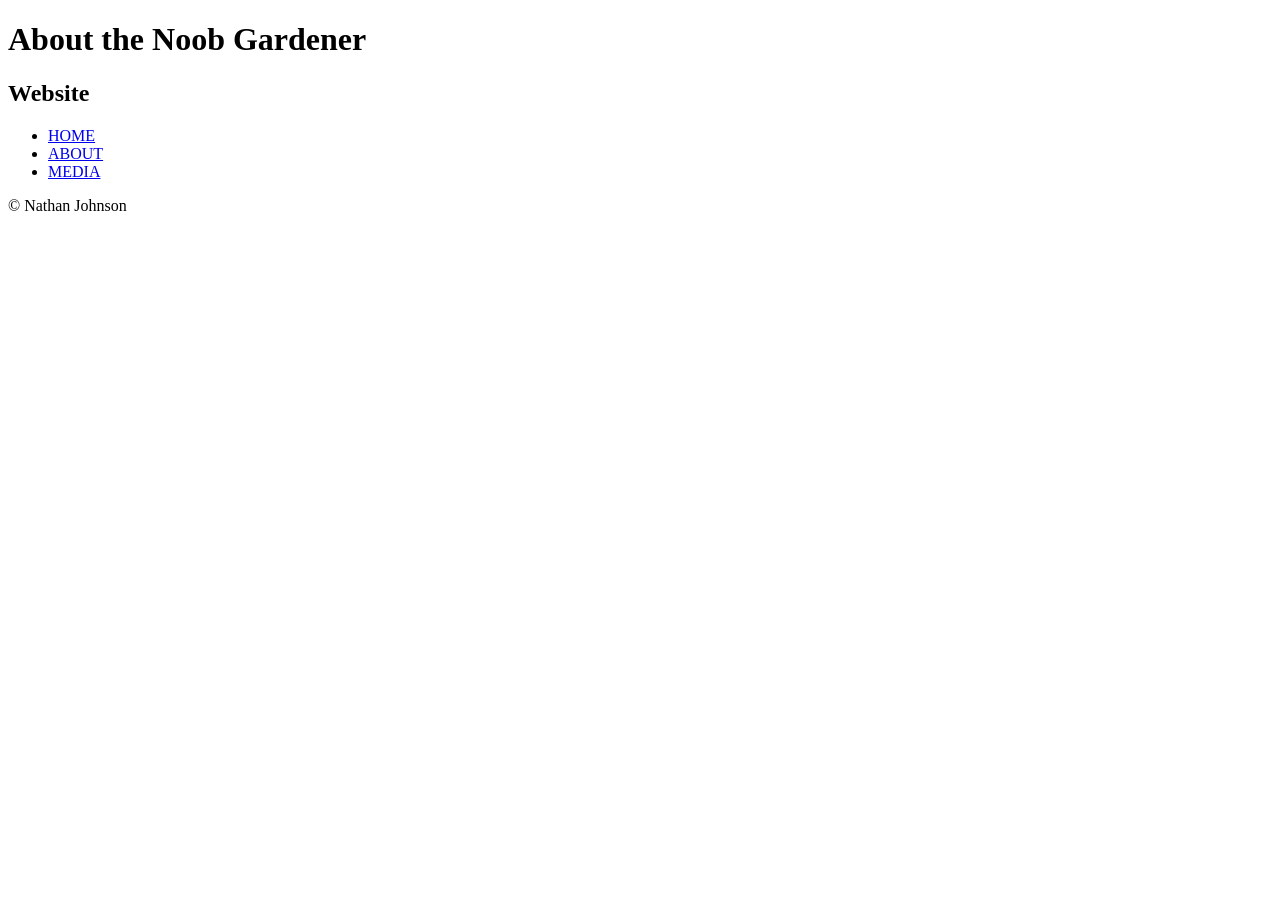
==== garden/garden-about.html @ 72873e92 "Garden Media Test" ====
<!doctype html>
<html lang="en">
<head>
   <!--
	Noob Gardener
   Author: Nathan Johnson
   Date: 11/19/2026
   Filename: garden-about.html
   -->
   <meta charset="utf-8">
   <title>ABOUT</title>
<link rel="stylesheet" href="garden-about-style.css">
<script src="garden-about-script.js"></script>
</head>
<body>
   <header>
      <h1>About the Noob Gardener</h1>
   </header>
   <nav>
      <h1>Website</h1>
      <ul>
         <li><a href="garden-home.html">HOME</a></li>
         <li><a href="garden-about.html">ABOUT</a></li>
         <li><a href="garden-media.html">MEDIA</a></li>
      </ul>
   </nav>
   <article>
    
   </article>
</body>
<footer>
<p>&copy; Nathan Johnson</p>
</footer>
</html>
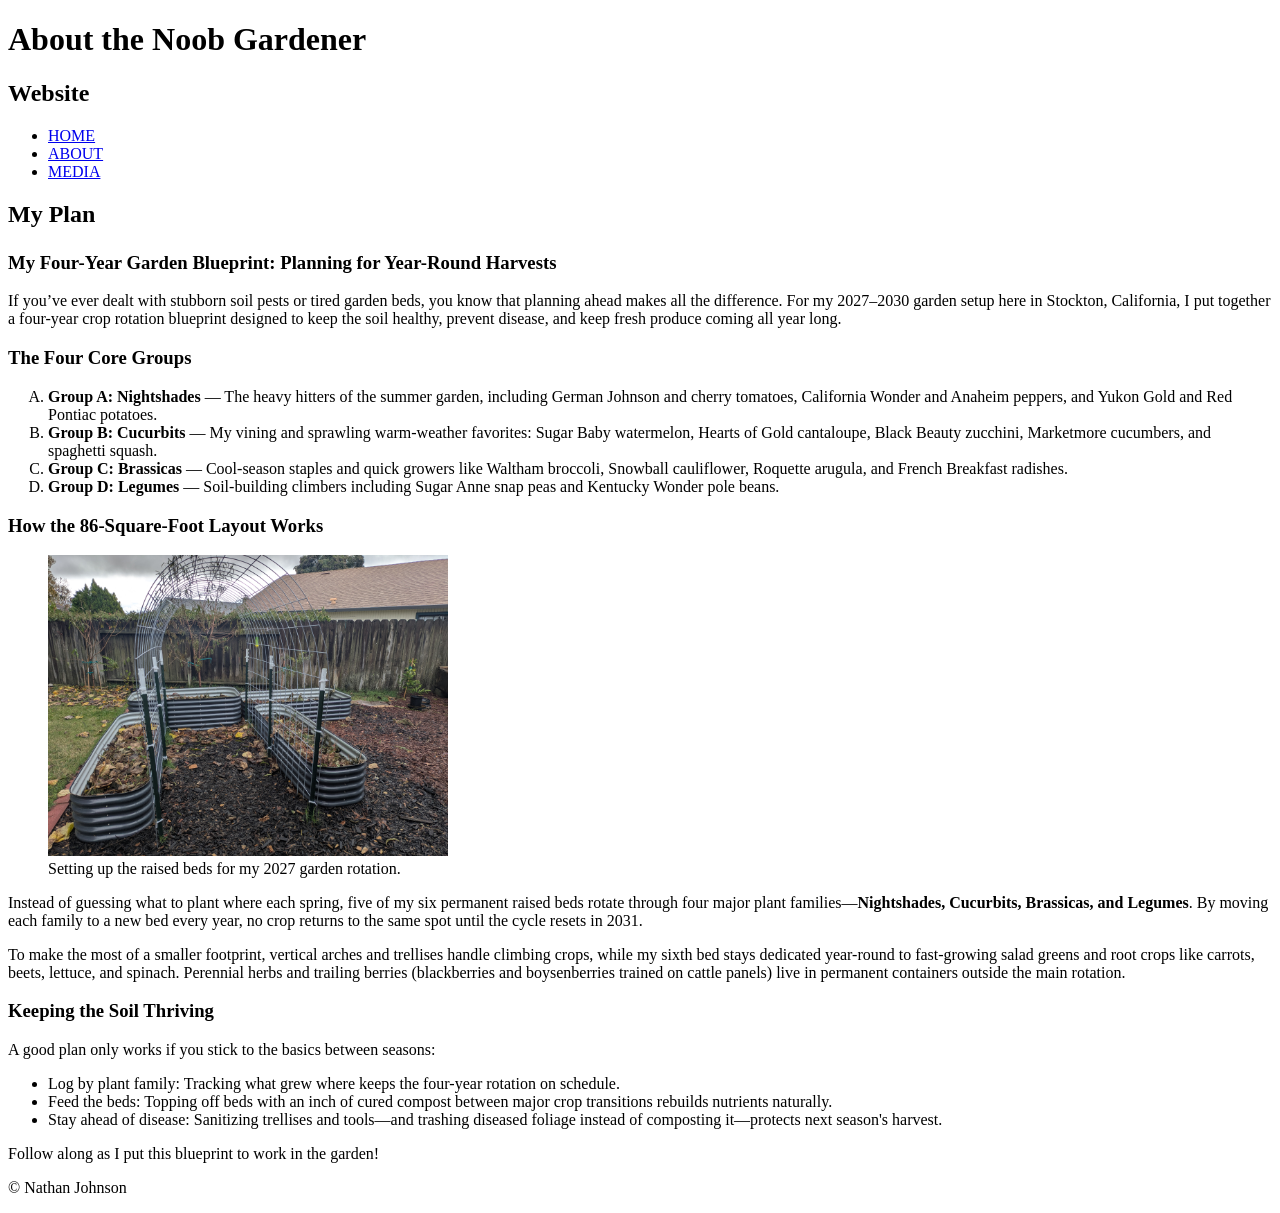
==== commit c6fe638e: "Figured it out and added photos" ====
--- a/garden/garden-about.html
+++ b/garden/garden-about.html
@@ -10,7 +10,7 @@
    <meta charset="utf-8">
    <title>ABOUT</title>
 <link rel="stylesheet" href="garden-about-style.css">
-<script src="garden-about-script.js"></script>
+<script src="garden-about-script.js" defer></script>
 </head>
 <body>
    <header>
@@ -25,10 +25,39 @@
       </ul>
    </nav>
    <article>
-    
+    <h2>My Plan</p>
+	<h3>My Four-Year Garden Blueprint: Planning for Year-Round Harvests</h3>
+<p>If you’ve ever dealt with stubborn soil pests or tired garden beds, you know that planning ahead makes all the difference. For my 2027–2030 garden setup here in Stockton, California, I put together a four-year crop rotation blueprint designed to keep the soil healthy, prevent disease, and keep fresh produce coming all year long.</p>
+
+<h3>The Four Core Groups</h3>
+<ol type="A">
+<li><b>Group A: Nightshades</b> — The heavy hitters of the summer garden, including German Johnson and cherry tomatoes, California Wonder and Anaheim peppers, and Yukon Gold and Red Pontiac potatoes.</li>
+<li><b>Group B: Cucurbits</b> — My vining and sprawling warm-weather favorites: Sugar Baby watermelon, Hearts of Gold cantaloupe, Black Beauty zucchini, Marketmore cucumbers, and spaghetti squash.</li>
+<li><b>Group C: Brassicas</b> — Cool-season staples and quick growers like Waltham broccoli, Snowball cauliflower, Roquette arugula, and French Breakfast radishes.</li>
+<li><b>Group D: Legumes</b> — Soil-building climbers including Sugar Anne snap peas and Kentucky Wonder pole beans.</li>
+</ol>
+<h3>How the 86-Square-Foot Layout Works</h3>
+<figure>
+  <img src="images/bedswithlining.jpg" alt="Raised garden beds in the backyard" width="400">
+  <figcaption>Setting up the raised beds for my 2027 garden rotation.</figcaption>
+</figure>
+
+<p>Instead of guessing what to plant where each spring, five of my six permanent raised beds rotate through four major plant families—<b>Nightshades, Cucurbits, Brassicas, and Legumes</b>. By moving each family to a new bed every year, no crop returns to the same spot until the cycle resets in 2031.</p>
+<p>To make the most of a smaller footprint, vertical arches and trellises handle climbing crops, while my sixth bed stays dedicated year-round to fast-growing salad greens and root crops like carrots, beets, lettuce, and spinach. Perennial herbs and trailing berries (blackberries and boysenberries trained on cattle panels) live in permanent containers outside the main rotation.</p>
+
+<h3>Keeping the Soil Thriving</h3>
+
+<p>A good plan only works if you stick to the basics between seasons:</p>
+<ul>
+<li>Log by plant family: Tracking what grew where keeps the four-year rotation on schedule.</li>
+<li>Feed the beds: Topping off beds with an inch of cured compost between major crop transitions rebuilds nutrients naturally.</li>
+<li>Stay ahead of disease: Sanitizing trellises and tools—and trashing diseased foliage instead of composting it—protects next season's harvest.</li>
+</ul>
+<p>Follow along as I put this blueprint to work in the garden!</p>
    </article>
-</body>
 <footer>
 <p>&copy; Nathan Johnson</p>
 </footer>
+</body>
+
 </html>
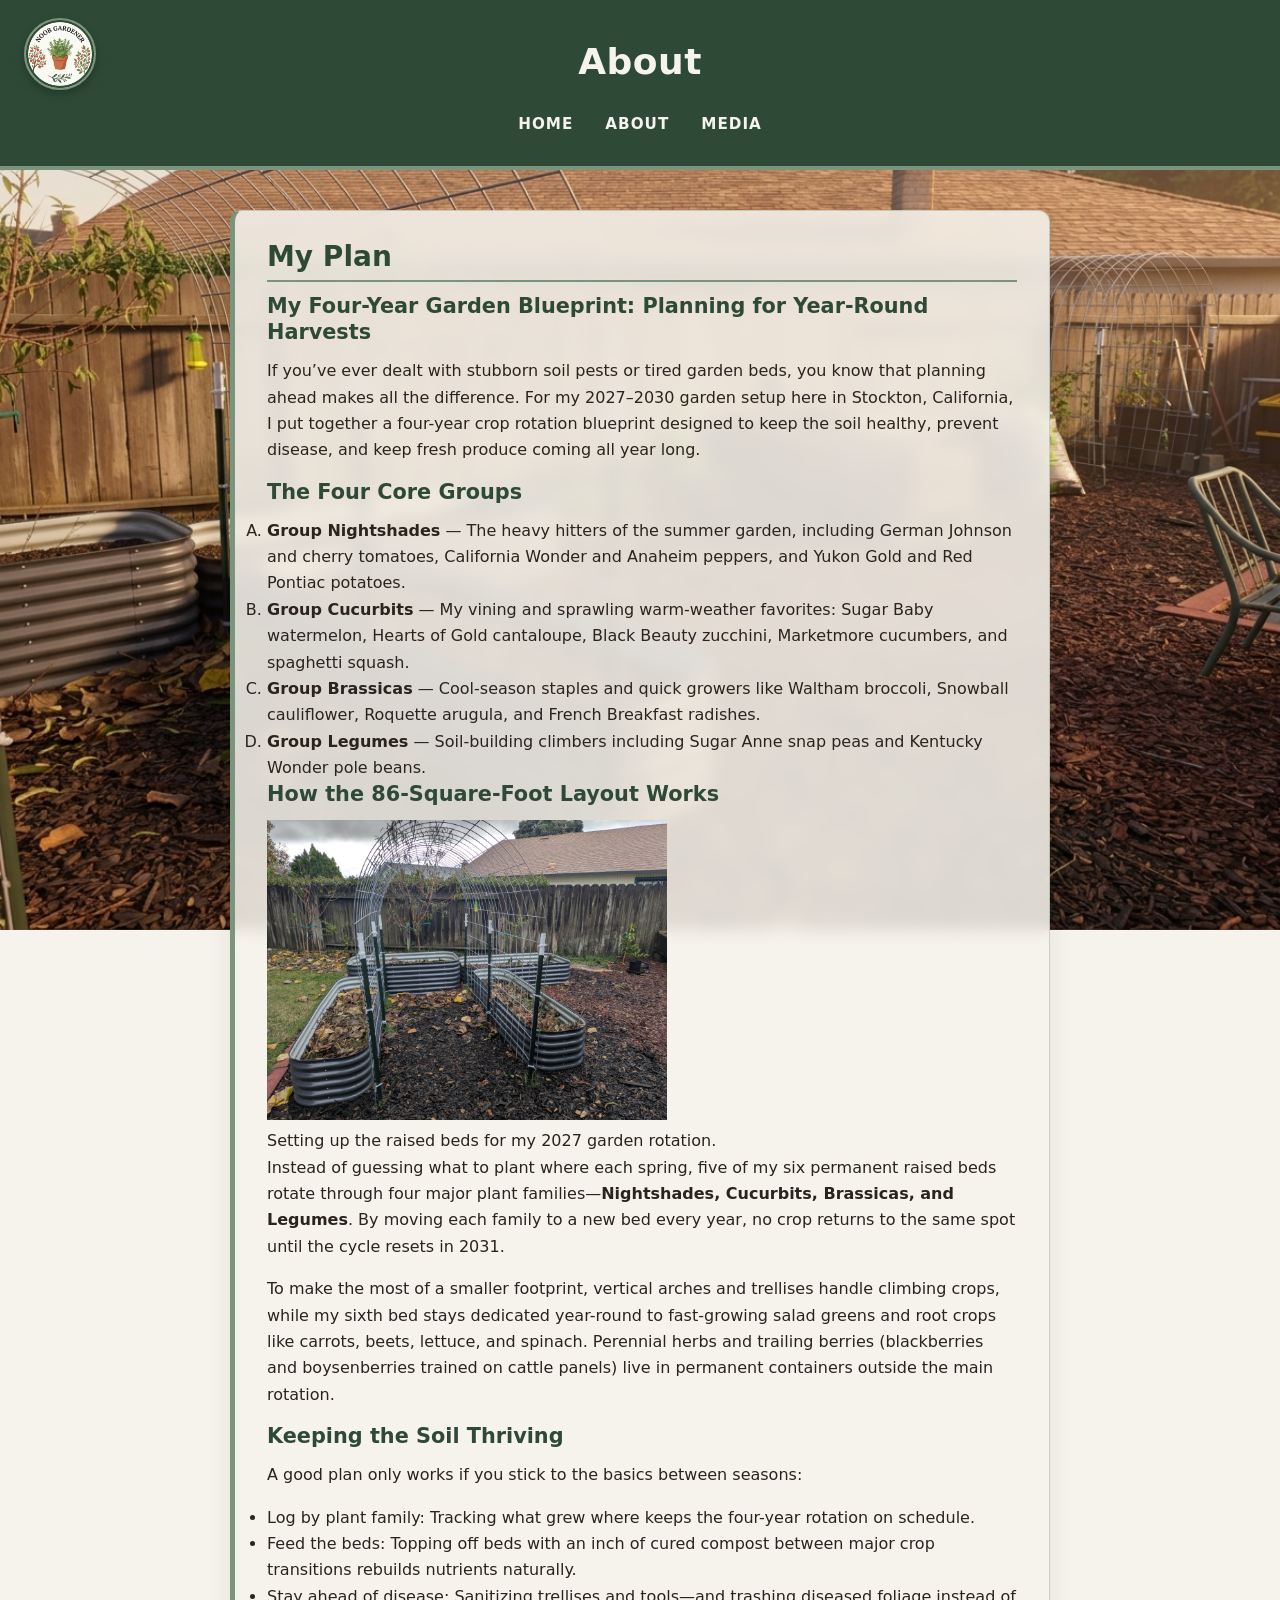
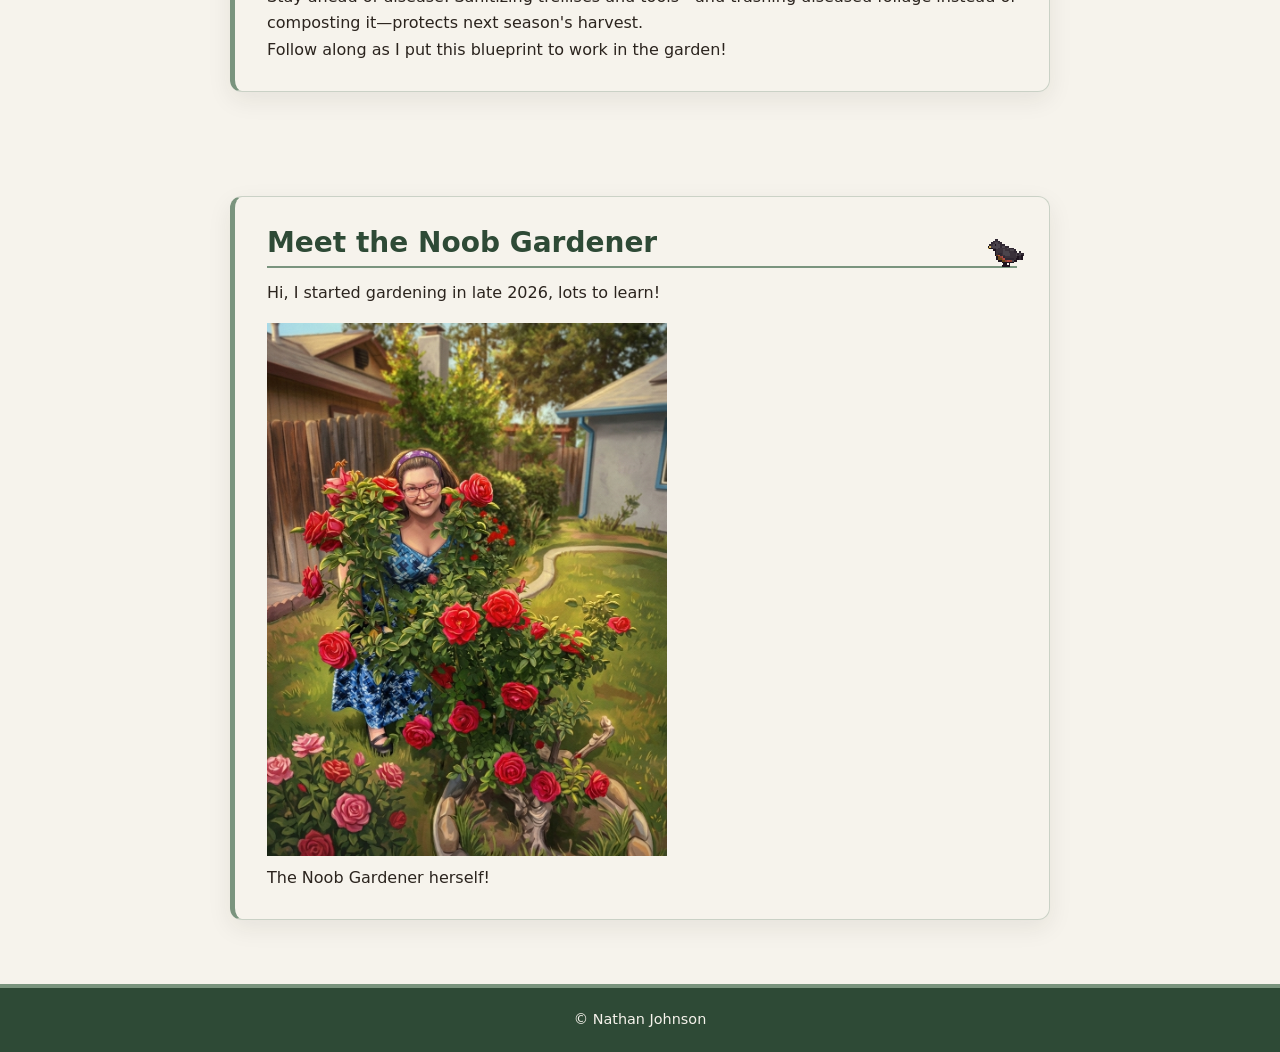
==== commit d4f39b5a: "Mega Update" ====
--- a/garden/garden-about.html
+++ b/garden/garden-about.html
@@ -10,31 +10,35 @@
    <meta charset="utf-8">
    <title>ABOUT</title>
 <link rel="stylesheet" href="garden-about-style.css">
+
 <script src="garden-about-script.js" defer></script>
 </head>
 <body>
    <header>
-      <h1>About the Noob Gardener</h1>
-   </header>
-   <nav>
-      <h1>Website</h1>
-      <ul>
+      
+	  <a href="garden-home.html" class="header-logo" aria-label="Noob Gardener Home">
+		<img src="images/logo.jpg" alt="Noob Gardener Logo">
+	  </a>
+      <h1>About</h1>
+	  	  <nav><ul>
          <li><a href="garden-home.html">HOME</a></li>
          <li><a href="garden-about.html">ABOUT</a></li>
          <li><a href="garden-media.html">MEDIA</a></li>
-      </ul>
-   </nav>
-   <article>
-    <h2>My Plan</p>
+      </ul></nav>
+   </header>
+<main>
+<div class="bird-sprite" aria-hidden="true"></div>
+   <section>
+    <h2>My Plan</h2>
 	<h3>My Four-Year Garden Blueprint: Planning for Year-Round Harvests</h3>
 <p>If you’ve ever dealt with stubborn soil pests or tired garden beds, you know that planning ahead makes all the difference. For my 2027–2030 garden setup here in Stockton, California, I put together a four-year crop rotation blueprint designed to keep the soil healthy, prevent disease, and keep fresh produce coming all year long.</p>
 
 <h3>The Four Core Groups</h3>
 <ol type="A">
-<li><b>Group A: Nightshades</b> — The heavy hitters of the summer garden, including German Johnson and cherry tomatoes, California Wonder and Anaheim peppers, and Yukon Gold and Red Pontiac potatoes.</li>
-<li><b>Group B: Cucurbits</b> — My vining and sprawling warm-weather favorites: Sugar Baby watermelon, Hearts of Gold cantaloupe, Black Beauty zucchini, Marketmore cucumbers, and spaghetti squash.</li>
-<li><b>Group C: Brassicas</b> — Cool-season staples and quick growers like Waltham broccoli, Snowball cauliflower, Roquette arugula, and French Breakfast radishes.</li>
-<li><b>Group D: Legumes</b> — Soil-building climbers including Sugar Anne snap peas and Kentucky Wonder pole beans.</li>
+<li><b>Group Nightshades</b> — The heavy hitters of the summer garden, including German Johnson and cherry tomatoes, California Wonder and Anaheim peppers, and Yukon Gold and Red Pontiac potatoes.</li>
+<li><b>Group Cucurbits</b> — My vining and sprawling warm-weather favorites: Sugar Baby watermelon, Hearts of Gold cantaloupe, Black Beauty zucchini, Marketmore cucumbers, and spaghetti squash.</li>
+<li><b>Group Brassicas</b> — Cool-season staples and quick growers like Waltham broccoli, Snowball cauliflower, Roquette arugula, and French Breakfast radishes.</li>
+<li><b>Group Legumes</b> — Soil-building climbers including Sugar Anne snap peas and Kentucky Wonder pole beans.</li>
 </ol>
 <h3>How the 86-Square-Foot Layout Works</h3>
 <figure>
@@ -54,7 +58,20 @@
 <li>Stay ahead of disease: Sanitizing trellises and tools—and trashing diseased foliage instead of composting it—protects next season's harvest.</li>
 </ul>
 <p>Follow along as I put this blueprint to work in the garden!</p>
-   </article>
+   </section>
+   </main>
+   <main>
+   <section>
+   <div class="sitting-bird" aria-hidden="true"></div>
+   <h2>Meet the Noob Gardener</h2>
+   <p>Hi, I started gardening in late 2026, lots to learn!</P>
+   <figure>
+  <img src="images/noobgardener.jpg" alt="The Noob Gardener herself!" width="400">
+  <figcaption>The Noob Gardener herself!</figcaption>
+</figure>
+</section>
+   </main>
+   
 <footer>
 <p>&copy; Nathan Johnson</p>
 </footer>
--- a/garden/garden-about-style.css
+++ b/garden/garden-about-style.css
@@ -0,0 +1,463 @@
+/* =========================================
+   1. COLOR PALETTE VARIABLES
+   ========================================= */
+:root {
+  --bg-page: #F6F3EC;        /* Sunlit Oat / Linen */
+  --bg-surface: #EAE5D9;     /* Soft Pebble / Mist */
+  --brand-primary: #2E4A36;  /* Deep Moss Green */
+  --brand-secondary: #7A947E;/* Sage Herb */
+  --accent-cta: #C46D4E;     /* Warm Terracotta */
+  --text-main: #2B241E;      /* Rich Loam / Umber */
+  --text-inverse: #F6F3EC;   /* Light text for dark buttons/headers */
+}
+
+/* =========================================
+   2. BASE & PAGE BACKGROUND (About Page)
+   ========================================= */
+* {
+  box-sizing: border-box;
+  margin: 0;
+  padding: 0;
+}
+
+body {
+  background-color: var(--bg-page);
+  background-image: url("images/aboutback.jpg");
+  background-size: cover;
+  background-position: center center;
+  background-repeat: no-repeat;
+  background-attachment: fixed;
+
+  color: var(--text-main);
+  font-family: system-ui, -apple-system, "Segoe UI", Roboto, Helvetica, Arial, sans-serif;
+  line-height: 1.65;
+  display: flex;
+  flex-direction: column;
+  min-height: 100vh;
+}
+
+/* =========================================
+   3. KEYFRAME ANIMATIONS
+   ========================================= */
+@keyframes sproutUp {
+  0% {
+    opacity: 0;
+    transform: translateY(20px);
+  }
+  100% {
+    opacity: 1;
+    transform: translateY(0);
+  }
+}
+
+@keyframes gentleBreeze {
+  0%, 100% {
+    transform: translateY(0px) rotate(0deg);
+  }
+  50% {
+    transform: translateY(-3px) rotate(0.4deg);
+  }
+}
+
+/* =========================================
+   4. HEADER & NAVIGATION
+   ========================================= */
+header {
+  background-color: var(--brand-primary);
+  color: var(--text-inverse);
+  padding: 2rem 1.5rem 1.25rem;
+  text-align: center;
+  border-bottom: 4px solid var(--brand-secondary);
+  animation: sproutUp 0.8s cubic-bezier(0.22, 1, 0.36, 1) forwards;
+  position: relative;
+}
+
+.header-logo {
+  position: absolute;
+  top: 1.15rem;
+  left: 1.5rem;
+  display: block;
+  width: 72px;
+  height: 72px;
+  border-radius: 50%;       /* Clips square corners into a clean circle */
+  overflow: hidden;
+  border: 2px solid var(--brand-secondary);
+  box-shadow: 0 4px 10px rgba(0, 0, 0, 0.25);
+  transition: transform 0.25s ease, border-color 0.25s ease;
+  z-index: 10;
+}
+
+.header-logo img {
+  width: 100%;
+  height: 100%;
+  object-fit: cover;
+  display: block;
+}
+
+.header-logo:hover,
+.header-logo:focus {
+  transform: scale(1.06);
+  border-color: var(--accent-cta);
+}
+
+/* Stack logo cleanly above the title on narrow mobile screens */
+@media (max-width: 600px) {
+  .header-logo {
+    position: static;
+    margin: 0 auto 0.75rem;
+    width: 64px;
+    height: 64px;
+  }
+}
+
+header h1 {
+  color: var(--text-inverse);
+  font-size: 2.25rem;
+  letter-spacing: 0.5px;
+  margin-bottom: 0.75rem;
+  display: inline-block;
+  animation: gentleBreeze 6s ease-in-out infinite;
+}
+
+nav ul {
+  list-style: none;
+  display: flex;
+  justify-content: center;
+  flex-wrap: wrap;
+  gap: 2rem;
+  padding: 0.5rem 0;
+}
+
+nav a {
+  position: relative;
+  color: var(--text-inverse);
+  text-decoration: none;
+  font-weight: 700;
+  font-size: 0.95rem;
+  letter-spacing: 1px;
+  padding: 0.4rem 0;
+  transition: color 0.3s ease;
+}
+
+nav a::after {
+  content: "";
+  position: absolute;
+  left: 0;
+  bottom: 0;
+  width: 100%;
+  height: 3px;
+  background-color: var(--accent-cta);
+  border-radius: 2px;
+  transform: scaleX(0);
+  transform-origin: center;
+  transition: transform 0.3s cubic-bezier(0.25, 0.8, 0.25, 1);
+}
+
+nav a:hover,
+nav a:focus {
+  color: var(--bg-surface);
+}
+
+nav a:hover::after,
+nav a:focus::after {
+  transform: scaleX(1);
+}
+
+/* =========================================
+   5. MAIN CONTENT & FROSTED CARDS
+   ========================================= */
+main {
+  width: 92%;
+  max-width: 820px;
+  margin: 2rem auto;
+  padding: 0.5rem 0 2rem;
+  display: flex;
+  flex-direction: column;
+  gap: 1.75rem;
+  flex: 1;
+}
+
+main section,
+main article,
+.card {
+  background-color: rgba(246, 243, 236, 0.88);
+  backdrop-filter: blur(8px);
+  -webkit-backdrop-filter: blur(8px);
+  border: 1px solid rgba(122, 148, 126, 0.35);
+  border-left: 5px solid var(--brand-secondary);
+  border-radius: 12px;
+  padding: 1.75rem 2rem;
+  box-shadow: 0 8px 24px rgba(43, 36, 30, 0.08);
+
+  opacity: 0;
+  animation: sproutUp 0.8s cubic-bezier(0.22, 1, 0.36, 1) forwards;
+  transition: transform 0.3s ease, box-shadow 0.3s ease, border-color 0.3s ease, background-color 0.3s ease;
+}
+
+main section:nth-child(1),
+main article:nth-child(1) {
+  animation-delay: 0.15s;
+}
+
+main section:nth-child(2),
+main article:nth-child(2) {
+  animation-delay: 0.3s;
+}
+
+main section:nth-child(3),
+main article:nth-child(3) {
+  animation-delay: 0.45s;
+}
+
+main section:nth-child(4),
+main article:nth-child(4) {
+  animation-delay: 0.6s;
+}
+
+main section:hover,
+main article:hover,
+.card:hover {
+  transform: translateY(-3px);
+  background-color: rgba(246, 243, 236, 0.96);
+  border-left-color: var(--brand-primary);
+  box-shadow: 0 12px 28px rgba(46, 74, 54, 0.14);
+}
+
+/* =========================================
+   6. TYPOGRAPHY & HEADINGS
+   ========================================= */
+h2, h3 {
+  color: var(--brand-primary);
+  line-height: 1.25;
+  margin-top: 0;
+  margin-bottom: 0.75rem;
+}
+
+h2 {
+  font-size: 1.75rem;
+  border-bottom: 2px solid var(--brand-secondary);
+  padding-bottom: 0.4rem;
+}
+
+h3 {
+  font-size: 1.3rem;
+}
+
+p {
+  margin-bottom: 1rem;
+}
+
+p:last-child {
+  margin-bottom: 0;
+}
+
+strong {
+  color: var(--brand-primary);
+}
+
+/* =========================================
+   7. LINKS & YOUTUBE CALL-TO-ACTION BUTTONS
+   ========================================= */
+a {
+  color: var(--brand-primary);
+  font-weight: 600;
+  text-decoration-color: var(--brand-secondary);
+  text-underline-offset: 3px;
+}
+
+a:hover {
+  color: var(--accent-cta);
+}
+
+.btn,
+p a[href*="youtube"] {
+  display: inline-block;
+  background-color: var(--accent-cta);
+  color: var(--text-inverse);
+  text-decoration: none;
+  font-weight: 600;
+  padding: 0.65rem 1.25rem;
+  border-radius: 8px;
+  margin: 0.35rem 0.5rem 0.35rem 0;
+  box-shadow: 0 4px 10px rgba(196, 109, 78, 0.25);
+  transition: transform 0.25s cubic-bezier(0.25, 0.8, 0.25, 1),
+              background-color 0.25s ease,
+              box-shadow 0.25s ease;
+}
+
+.btn:hover,
+p a[href*="youtube"]:hover {
+  background-color: #B05B3D;
+  color: var(--text-inverse);
+  transform: translateY(-3px);
+  box-shadow: 0 8px 18px rgba(196, 109, 78, 0.4);
+}
+
+.btn:active,
+p a[href*="youtube"]:active {
+  transform: translateY(-1px);
+}
+
+/* =========================================
+   8. FOOTER & ACCESSIBILITY
+   ========================================= */
+footer {
+  background-color: var(--brand-primary);
+  color: var(--text-inverse);
+  text-align: center;
+  padding: 1.25rem;
+  font-size: 0.9rem;
+  border-top: 4px solid var(--brand-secondary);
+}
+
+@media (prefers-reduced-motion: reduce) {
+  *, *::before, *::after {
+    animation-duration: 0.01ms !important;
+    animation-iteration-count: 1 !important;
+    transition-duration: 0.01ms !important;
+  }
+}
+
+/* =========================================
+   9. MOBILE RESPONSIVENESS
+   ========================================= */
+@media (max-width: 600px) {
+  header h1 {
+    font-size: 1.75rem;
+  }
+
+  nav ul {
+    gap: 1rem;
+  }
+
+  main section,
+  main article,
+  .card {
+    padding: 1.25rem 1.5rem;
+  }
+
+  .btn,
+  p a[href*="youtube"] {
+    display: block;
+    text-align: center;
+    margin-right: 0;
+    margin-bottom: 0.65rem;
+  }
+
+  #garden-vine-right {
+    width: 55px !important;
+    right: 4px !important;
+    opacity: 0.75;
+  }
+
+  #garden-vine-left {
+    width: 55px !important;
+    left: 4px !important;
+    opacity: 0.75;
+  }
+}
+
+/* =========================================
+   FLYING BIRD SPRITE ANIMATION (Native Rows)
+   ========================================= */
+.bird-sprite {
+  position: fixed;
+  top: 14%;
+  left: -40px;
+  width: 32px;
+  height: 32px;
+
+  background-image: url("images/bird-sprite.png");
+  background-repeat: no-repeat;
+  background-position: 0px -96px; /* Starts on Row 4 (flying right) */
+  image-rendering: pixelated;
+
+  pointer-events: none;
+  z-index: 9999;
+
+  animation:
+    flapWings 0.55s steps(3) infinite,
+    flyAcrossAndBack 24s linear infinite;
+}
+
+/* Steps horizontally across the 3 frames (0px -> -96px) */
+@keyframes flapWings {
+  0% {
+    background-position-x: 0px;
+  }
+  100% {
+    background-position-x: -96px;
+  }
+}
+
+/* Switches Y-row cleanly at each edge: Row 4 (-96px) right, Row 1 (0px) left */
+@keyframes flyAcrossAndBack {
+  /* Fly Left -> Right using Row 4 (-96px) */
+  0% {
+    left: -40px;
+    background-position-y: -96px;
+    transform: translateY(0px) scale(1.75);
+  }
+  25% {
+    transform: translateY(-14px) scale(1.75);
+  }
+  49.9% {
+    left: calc(100vw + 40px);
+    background-position-y: -96px;
+    transform: translateY(4px) scale(1.75);
+  }
+
+  /* Switch to Row 1 (0px) off-screen to fly Right -> Left */
+  50% {
+    left: calc(100vw + 40px);
+    background-position-y: 0px;
+    transform: translateY(4px) scale(1.75);
+  }
+  75% {
+    transform: translateY(-10px) scale(1.75);
+  }
+  99.9% {
+    left: -40px;
+    background-position-y: 0px;
+    transform: translateY(0px) scale(1.75);
+  }
+  100% {
+    left: -40px;
+    background-position-y: -96px;
+    transform: translateY(0px) scale(1.75);
+  }
+}
+
+/* =========================================
+   PERCHED SITTING BIRD (Bottom Half of 96x256)
+   ========================================= */
+.sitting-bird {
+  position: absolute;
+  top: 50px;                /* Rests feet directly on the top border of the card */
+  right: 28px;               /* Sits near the top-right corner */
+  width: 32px;
+  height: 32px;
+
+  background-image: url("images/bird-sprite.png");
+  background-repeat: no-repeat;
+  /* Bottom 4 rows are sitting: Row 5 = -128px, Row 6 = -160px, Row 7 = -192px, Row 8 = -224px */
+  background-position: 0px -128px;
+  image-rendering: pixelated;
+
+  transform: scale(1.75);
+  transform-origin: bottom center;
+  pointer-events: none;
+  z-index: 20;
+
+  /* Gentle, slow idle cycle through the 3 sitting frames */
+  animation: sittingIdle 2.4s steps(3) infinite;
+}
+
+@keyframes sittingIdle {
+  0% {
+    background-position: 0px -128px;
+  }
+  100% {
+    background-position: -96px -128px;
+  }
+}
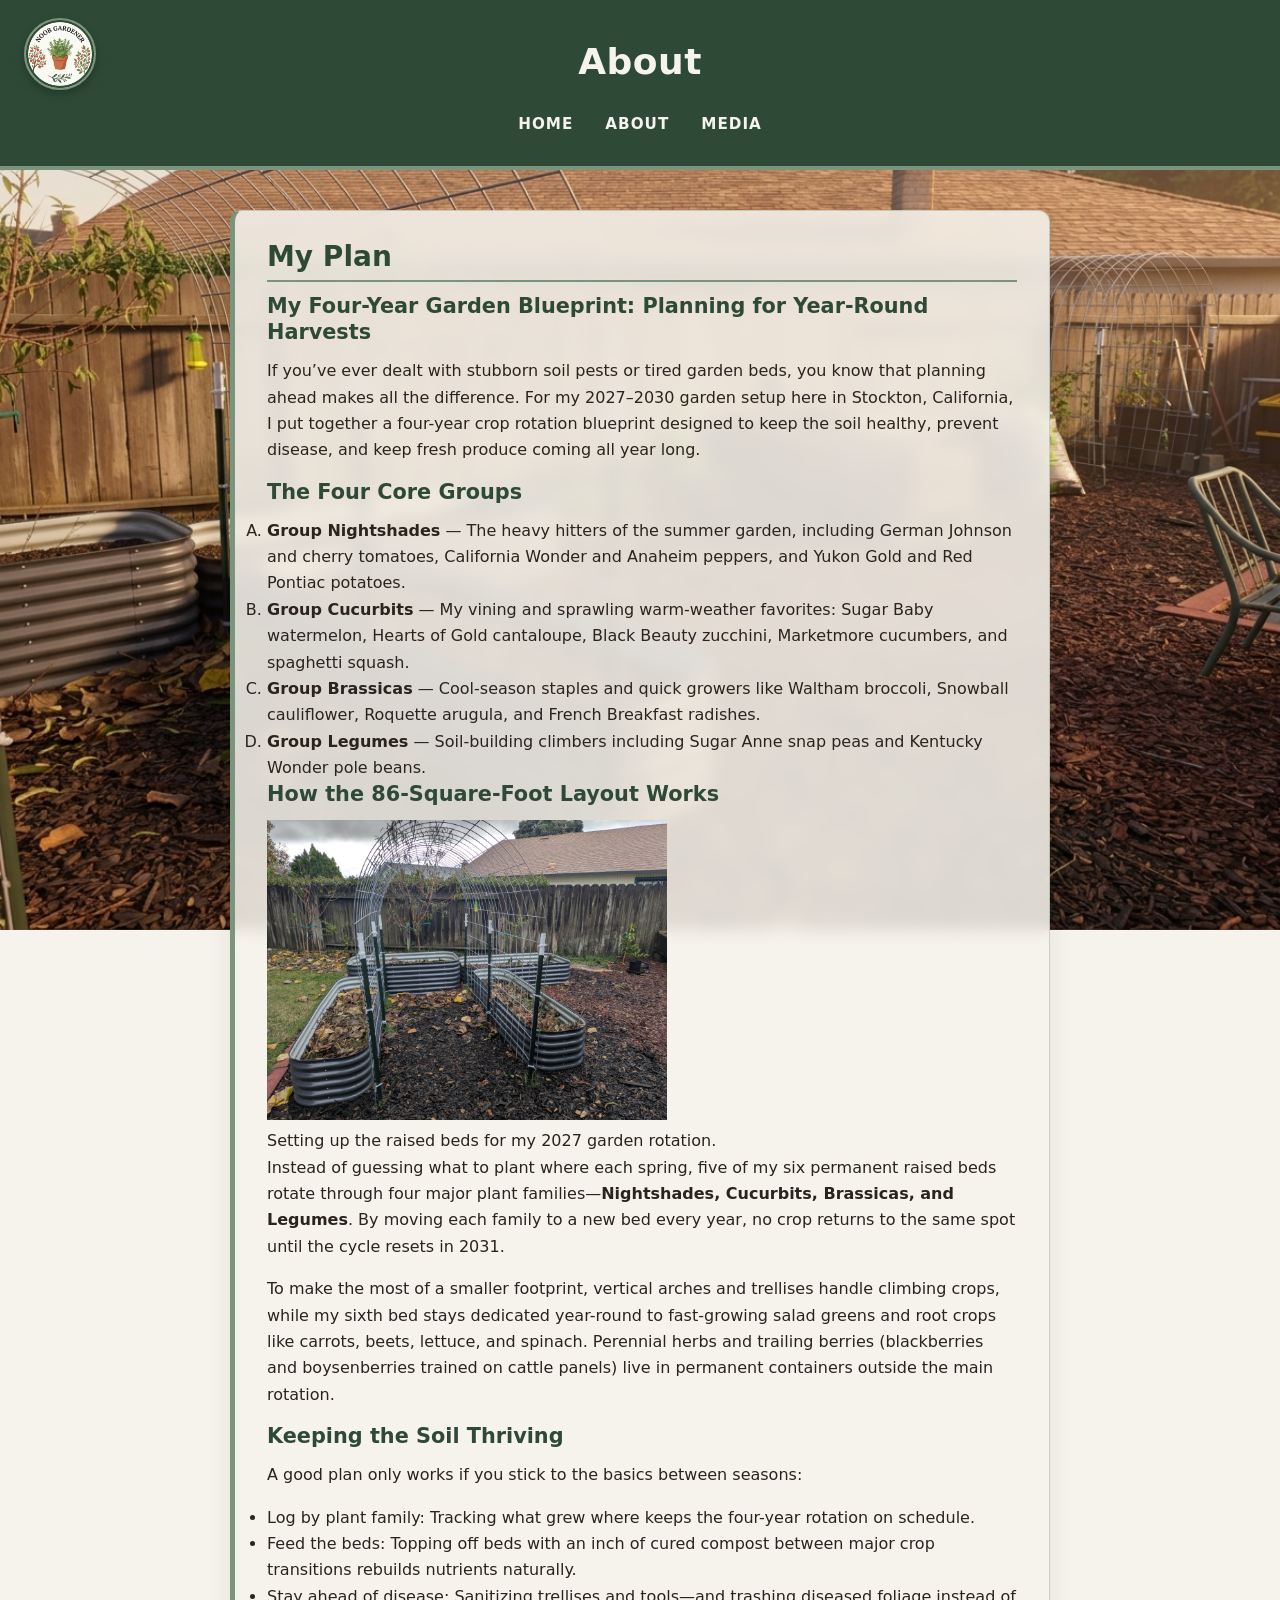
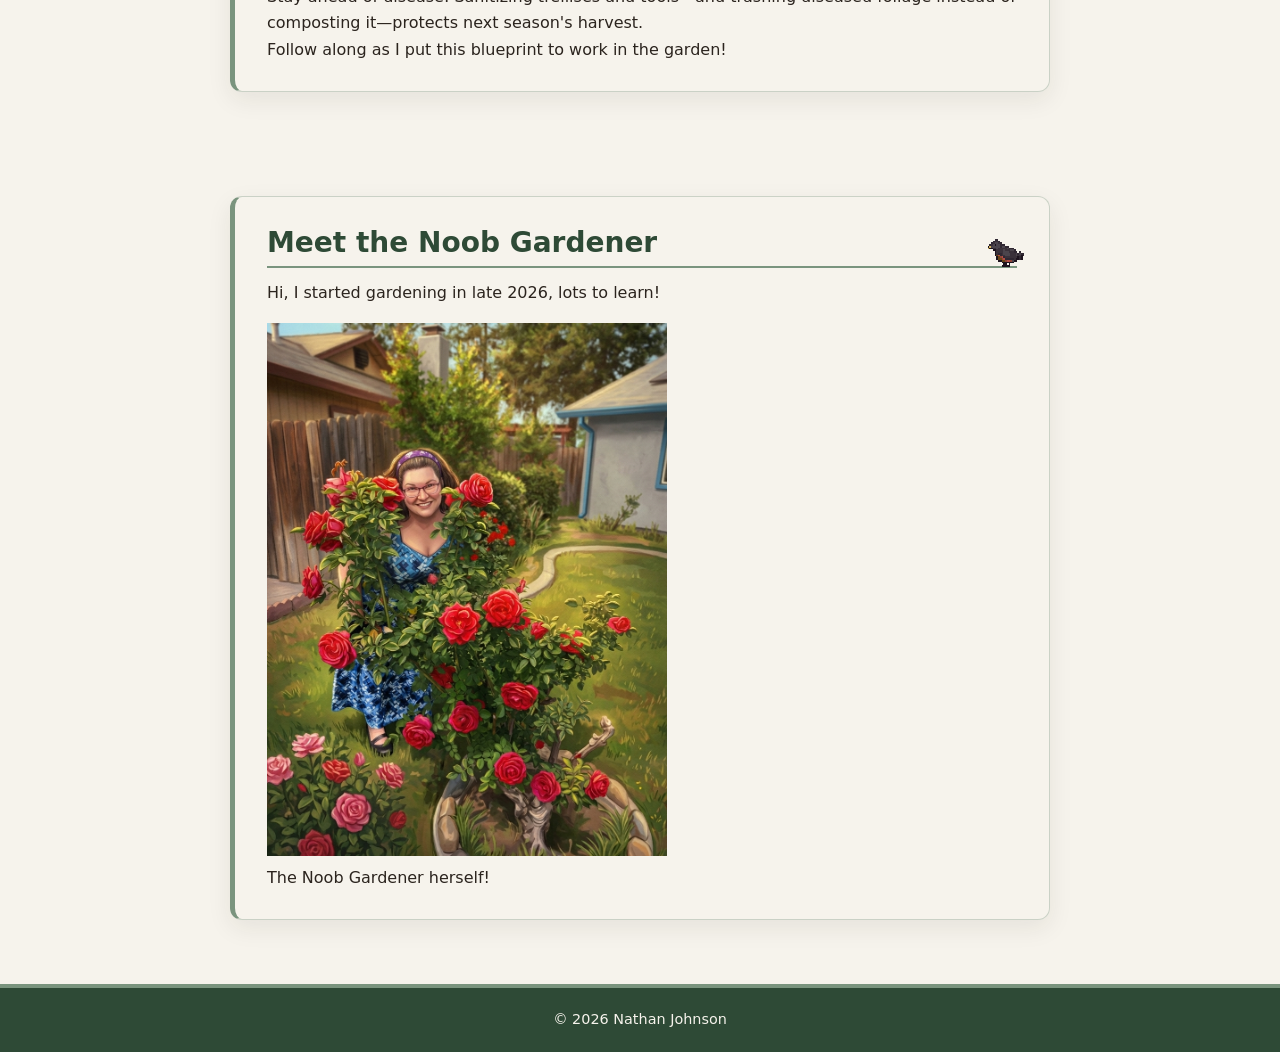
==== commit 037a74d6: "Updated Copyright and music" ====
--- a/garden/garden-about.html
+++ b/garden/garden-about.html
@@ -73,7 +73,7 @@
    </main>
    
 <footer>
-<p>&copy; Nathan Johnson</p>
+<p>&copy; 2026 Nathan Johnson</p>
 </footer>
 </body>
 
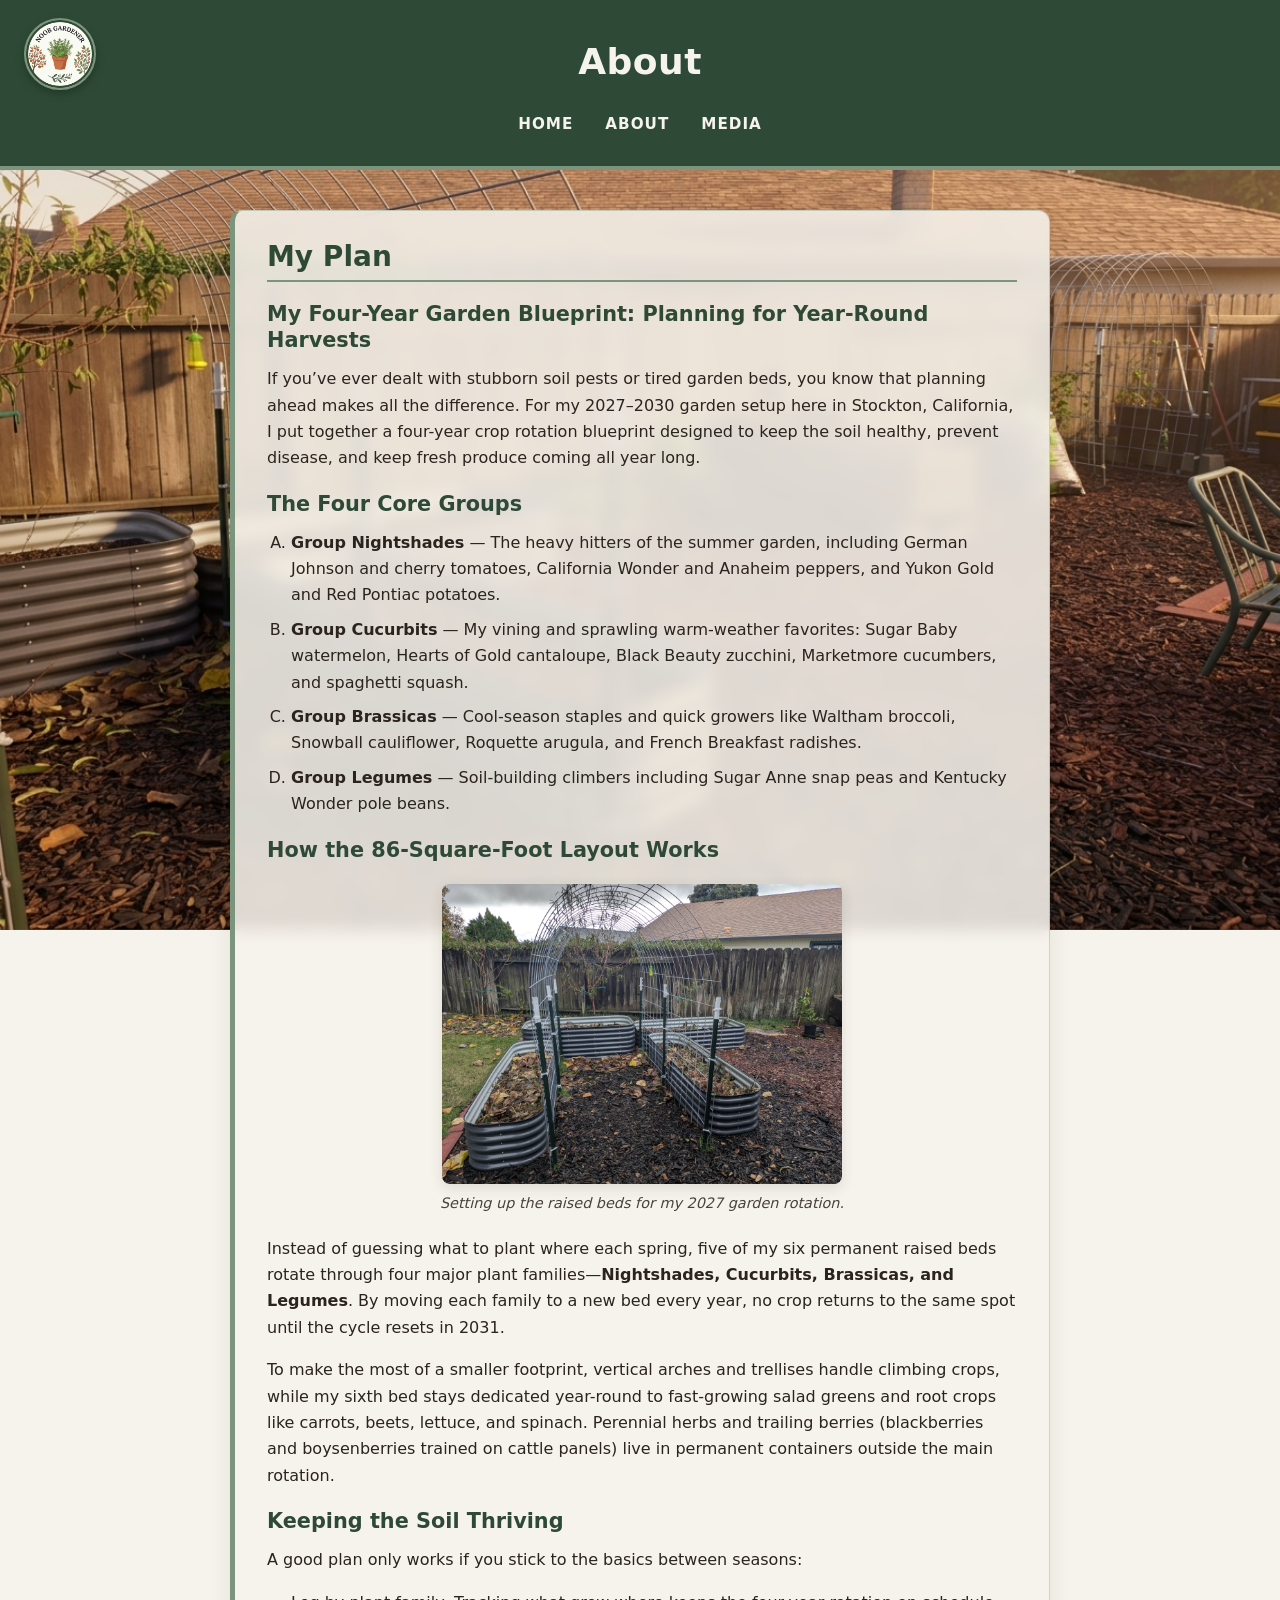
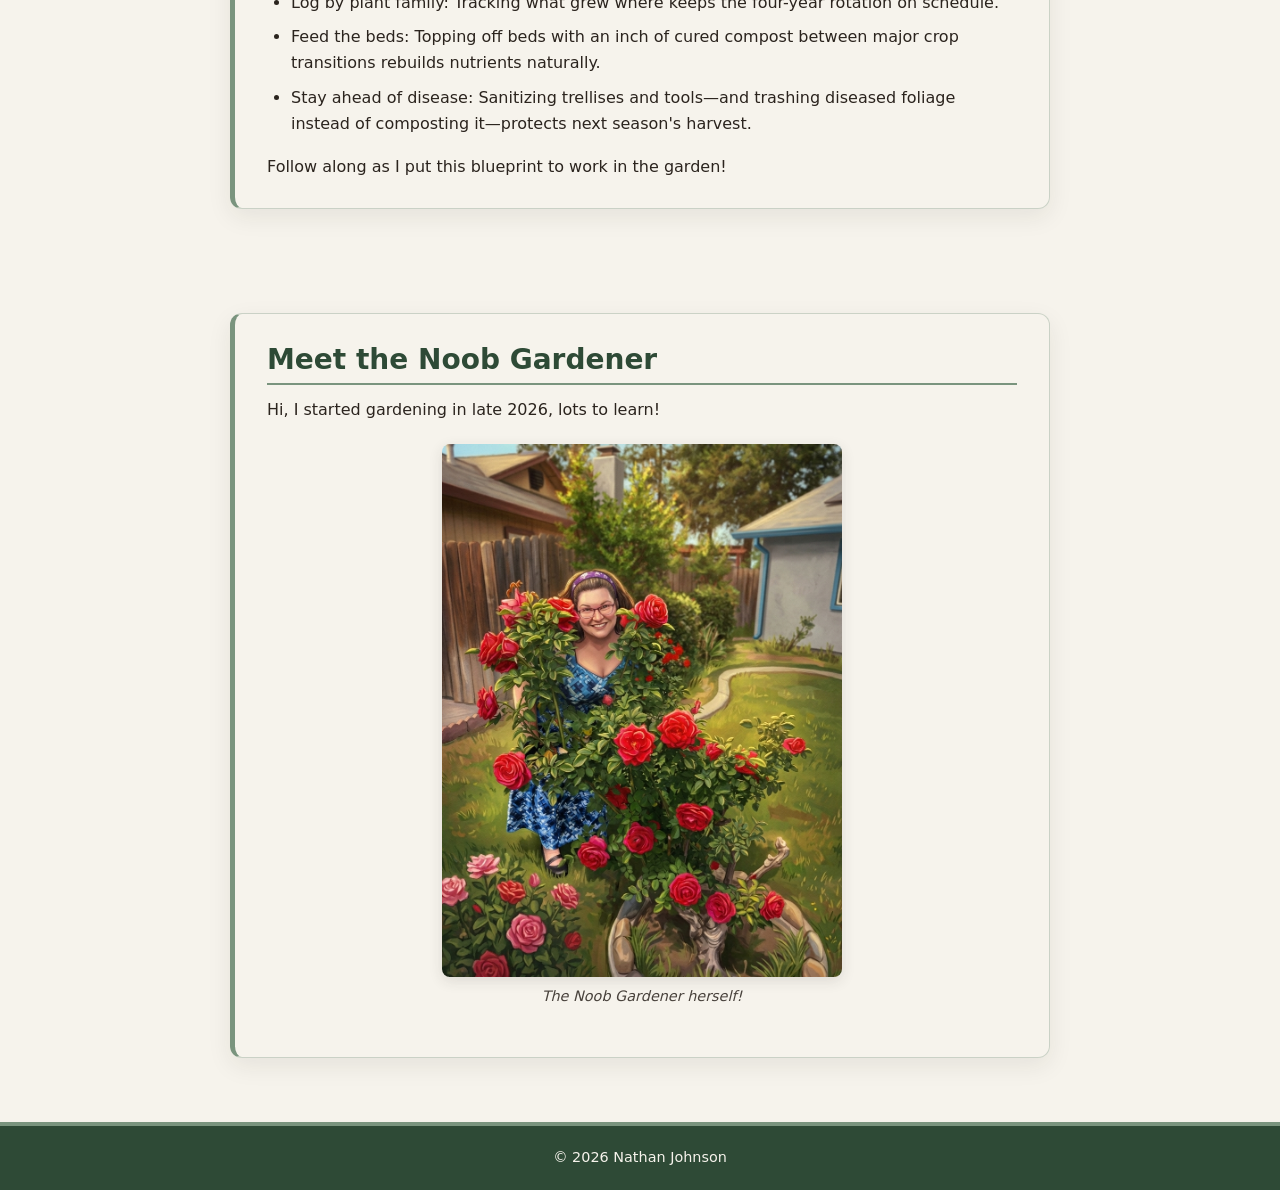
==== commit 7a066dee: "Mobile responsive" ====
--- a/garden/garden-about.html
+++ b/garden/garden-about.html
@@ -8,6 +8,8 @@
    Filename: garden-about.html
    -->
    <meta charset="utf-8">
+   <meta name="viewport" content="width=device-width, initial-scale=1.0">
+
    <title>ABOUT</title>
 <link rel="stylesheet" href="garden-about-style.css">
 
--- a/garden/garden-about-style.css
+++ b/garden/garden-about-style.css
@@ -20,6 +20,10 @@
   padding: 0;
 }
 
+html, body {
+  overflow-x: hidden; /* Prevents horizontal scrollbars from flying sprites */
+}
+
 body {
   background-color: var(--bg-page);
   background-image: url("images/aboutback.jpg");
@@ -79,7 +83,7 @@
   display: block;
   width: 72px;
   height: 72px;
-  border-radius: 50%;       /* Clips square corners into a clean circle */
+  border-radius: 50%;
   overflow: hidden;
   border: 2px solid var(--brand-secondary);
   box-shadow: 0 4px 10px rgba(0, 0, 0, 0.25);
@@ -98,16 +102,6 @@
 .header-logo:focus {
   transform: scale(1.06);
   border-color: var(--accent-cta);
-}
-
-/* Stack logo cleanly above the title on narrow mobile screens */
-@media (max-width: 600px) {
-  .header-logo {
-    position: static;
-    margin: 0 auto 0.75rem;
-    width: 64px;
-    height: 64px;
-  }
 }
 
 header h1 {
@@ -180,6 +174,7 @@
 main section,
 main article,
 .card {
+  position: relative; /* Anchors absolute children like .sitting-bird */
   background-color: rgba(246, 243, 236, 0.88);
   backdrop-filter: blur(8px);
   -webkit-backdrop-filter: blur(8px);
@@ -224,7 +219,7 @@
 }
 
 /* =========================================
-   6. TYPOGRAPHY & HEADINGS
+   6. TYPOGRAPHY, LISTS & RESPONSIVE IMAGES
    ========================================= */
 h2, h3 {
   color: var(--brand-primary);
@@ -241,6 +236,7 @@
 
 h3 {
   font-size: 1.3rem;
+  margin-top: 1.25rem;
 }
 
 p {
@@ -253,6 +249,47 @@
 
 strong {
   color: var(--brand-primary);
+}
+
+/* Restore list indentation inside cards so markers don't clip */
+main ul,
+main ol {
+  padding-left: 1.5rem;
+  margin-bottom: 1rem;
+}
+
+main li {
+  margin-bottom: 0.5rem;
+}
+
+main li:last-child {
+  margin-bottom: 0;
+}
+
+/* Keep all content images & figures fluid on mobile */
+main img {
+  max-width: 100%;
+  height: auto;
+  display: block;
+  border-radius: 8px;
+}
+
+figure {
+  margin: 1.25rem 0;
+  text-align: center;
+}
+
+figure img {
+  margin: 0 auto;
+  box-shadow: 0 4px 14px rgba(43, 36, 30, 0.12);
+}
+
+figcaption {
+  font-size: 0.9rem;
+  font-style: italic;
+  color: var(--text-main);
+  opacity: 0.85;
+  margin-top: 0.5rem;
 }
 
 /* =========================================
@@ -321,19 +358,56 @@
 /* =========================================
    9. MOBILE RESPONSIVENESS
    ========================================= */
+@media (max-width: 768px) {
+  /* Prevents iOS Safari background zoom bug */
+  body {
+    background-attachment: scroll;
+  }
+}
+
 @media (max-width: 600px) {
+  header {
+    padding: 1.5rem 1rem 1rem;
+  }
+
+  .header-logo {
+    position: static;
+    margin: 0 auto 0.75rem;
+    width: 64px;
+    height: 64px;
+  }
+
   header h1 {
     font-size: 1.75rem;
   }
 
   nav ul {
-    gap: 1rem;
+    gap: 1.15rem;
+  }
+
+  main {
+    width: 94%;
+    margin: 1.25rem auto;
+    gap: 1.25rem;
   }
 
   main section,
   main article,
   .card {
-    padding: 1.25rem 1.5rem;
+    padding: 1.25rem 1.15rem;
+  }
+
+  h2 {
+    font-size: 1.45rem;
+  }
+
+  h3 {
+    font-size: 1.15rem;
+  }
+
+  main ul,
+  main ol {
+    padding-left: 1.25rem;
   }
 
   .btn,
@@ -344,6 +418,11 @@
     margin-bottom: 0.65rem;
   }
 
+  .sitting-bird {
+    right: 16px;
+    transform: scale(1.35);
+  }
+
   #garden-vine-right {
     width: 55px !important;
     right: 4px !important;
@@ -369,7 +448,7 @@
 
   background-image: url("images/bird-sprite.png");
   background-repeat: no-repeat;
-  background-position: 0px -96px; /* Starts on Row 4 (flying right) */
+  background-position: 0px -96px;
   image-rendering: pixelated;
 
   pointer-events: none;
@@ -380,7 +459,6 @@
     flyAcrossAndBack 24s linear infinite;
 }
 
-/* Steps horizontally across the 3 frames (0px -> -96px) */
 @keyframes flapWings {
   0% {
     background-position-x: 0px;
@@ -390,9 +468,7 @@
   }
 }
 
-/* Switches Y-row cleanly at each edge: Row 4 (-96px) right, Row 1 (0px) left */
 @keyframes flyAcrossAndBack {
-  /* Fly Left -> Right using Row 4 (-96px) */
   0% {
     left: -40px;
     background-position-y: -96px;
@@ -406,58 +482,49 @@
     background-position-y: -96px;
     transform: translateY(4px) scale(1.75);
   }
-
-  /* Switch to Row 1 (0px) off-screen to fly Right -> Left */
   50% {
     left: calc(100vw + 40px);
     background-position-y: 0px;
     transform: translateY(4px) scale(1.75);
   }
   75% {
-    transform: translateY(-10px) scale(1.75);
-  }
-  99.9% {
-    left: -40px;
-    background-position-y: 0px;
-    transform: translateY(0px) scale(1.75);
-  }
-  100% {
-    left: -40px;
-    background-position-y: -96px;
-    transform: translateY(0px) scale(1.75);
-  }
-}
-
-/* =========================================
-   PERCHED SITTING BIRD (Bottom Half of 96x256)
-   ========================================= */
+transform: translateY(-10px) scale(1.75);
+}
+99.9% {
+left: -40px;
+background-position-y: 0px;
+transform: translateY(0px) scale(1.75);
+}
+100% {
+left: -40px;
+background-position-y: -96px;
+transform: translateY(0px) scale(1.75);
+}
+}
+/* =========================================
+PERCHED SITTING BIRD (Bottom Half of 96x256)
+========================================= /
 .sitting-bird {
-  position: absolute;
-  top: 50px;                /* Rests feet directly on the top border of the card */
-  right: 28px;               /* Sits near the top-right corner */
-  width: 32px;
-  height: 32px;
-
-  background-image: url("images/bird-sprite.png");
-  background-repeat: no-repeat;
-  /* Bottom 4 rows are sitting: Row 5 = -128px, Row 6 = -160px, Row 7 = -192px, Row 8 = -224px */
-  background-position: 0px -128px;
-  image-rendering: pixelated;
-
-  transform: scale(1.75);
-  transform-origin: bottom center;
-  pointer-events: none;
-  z-index: 20;
-
-  /* Gentle, slow idle cycle through the 3 sitting frames */
-  animation: sittingIdle 2.4s steps(3) infinite;
-}
-
+position: absolute;
+top: -32px; / Rests feet cleanly on the top border of a relative card */
+right: 28px;
+width: 32px;
+height: 32px;
+background-image: url("images/bird-sprite.png");
+background-repeat: no-repeat;
+background-position: 0px -128px;
+image-rendering: pixelated;
+transform: scale(1.75);
+transform-origin: bottom center;
+pointer-events: none;
+z-index: 20;
+animation: sittingIdle 2.4s steps(3) infinite;
+}
 @keyframes sittingIdle {
-  0% {
-    background-position: 0px -128px;
-  }
-  100% {
-    background-position: -96px -128px;
-  }
+0% {
+background-position: 0px -128px;
+}
+100% {
+background-position: -96px -128px;
+}
 }
